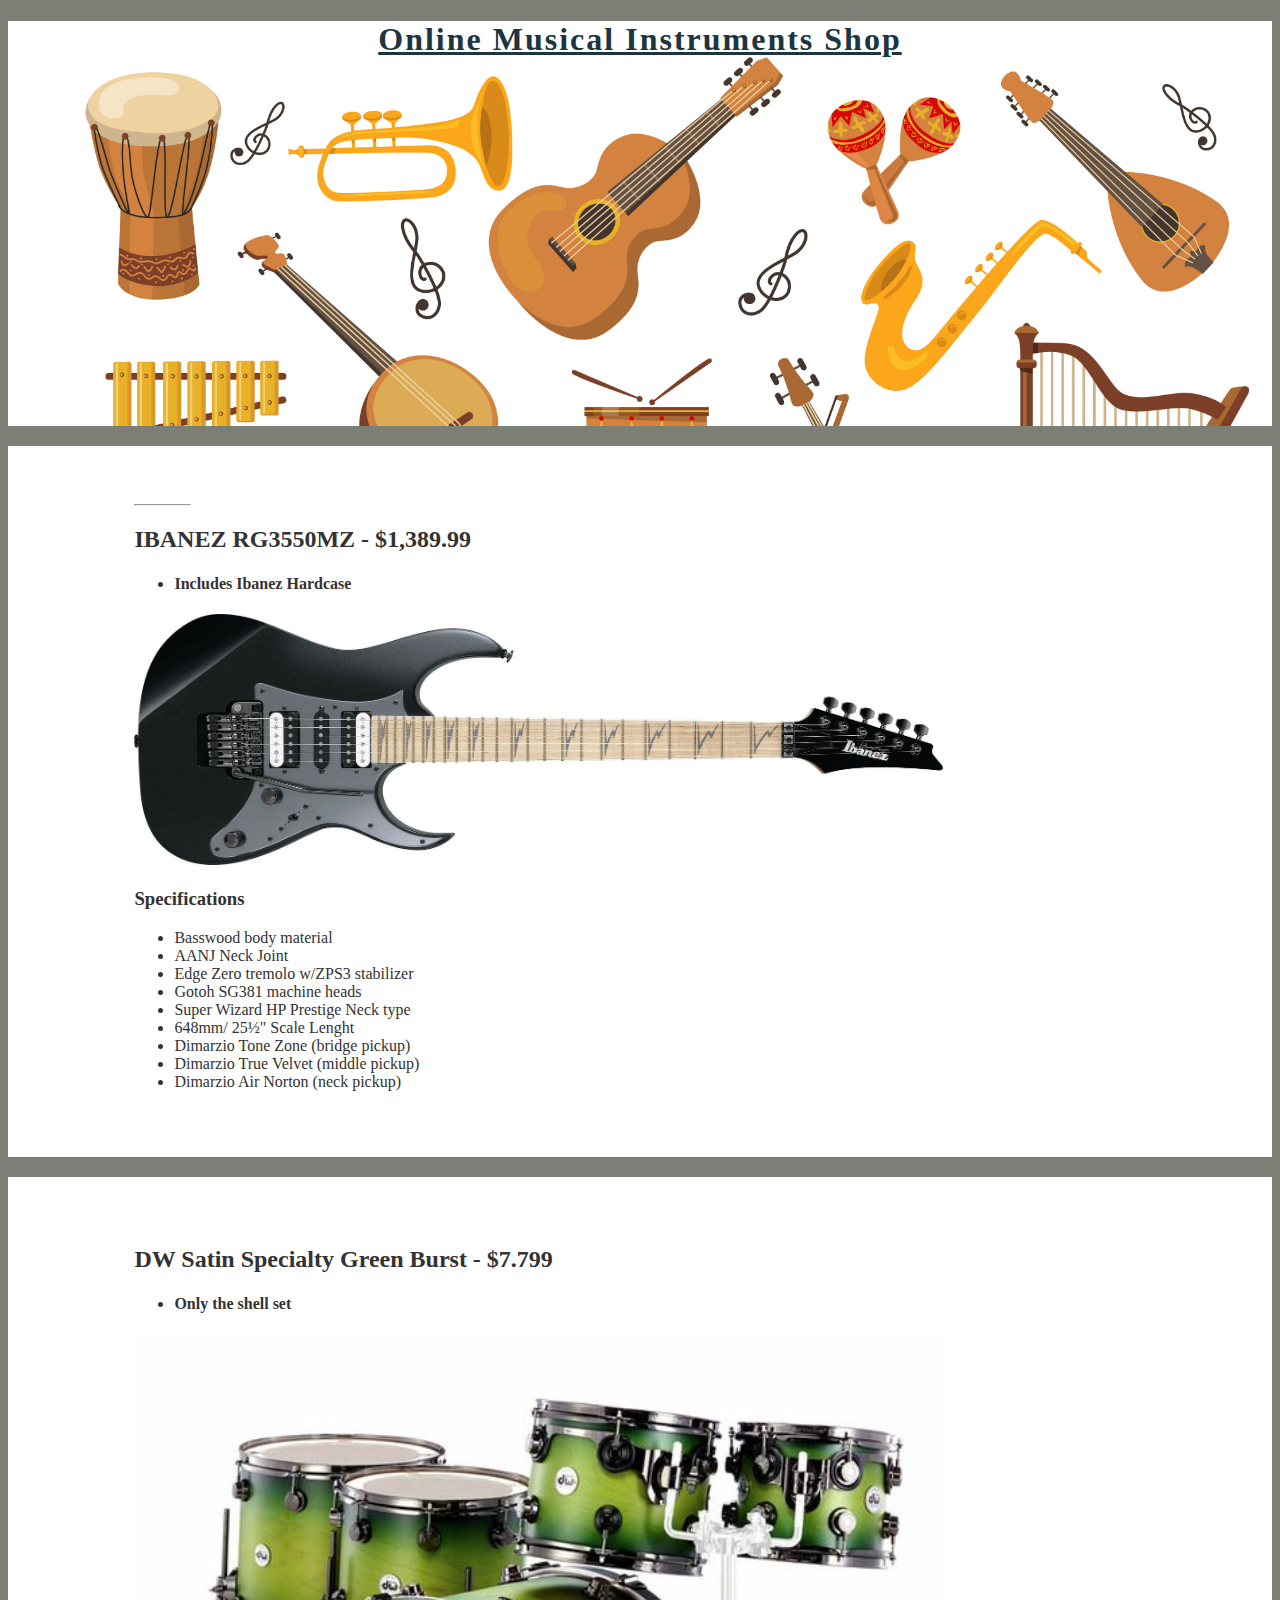
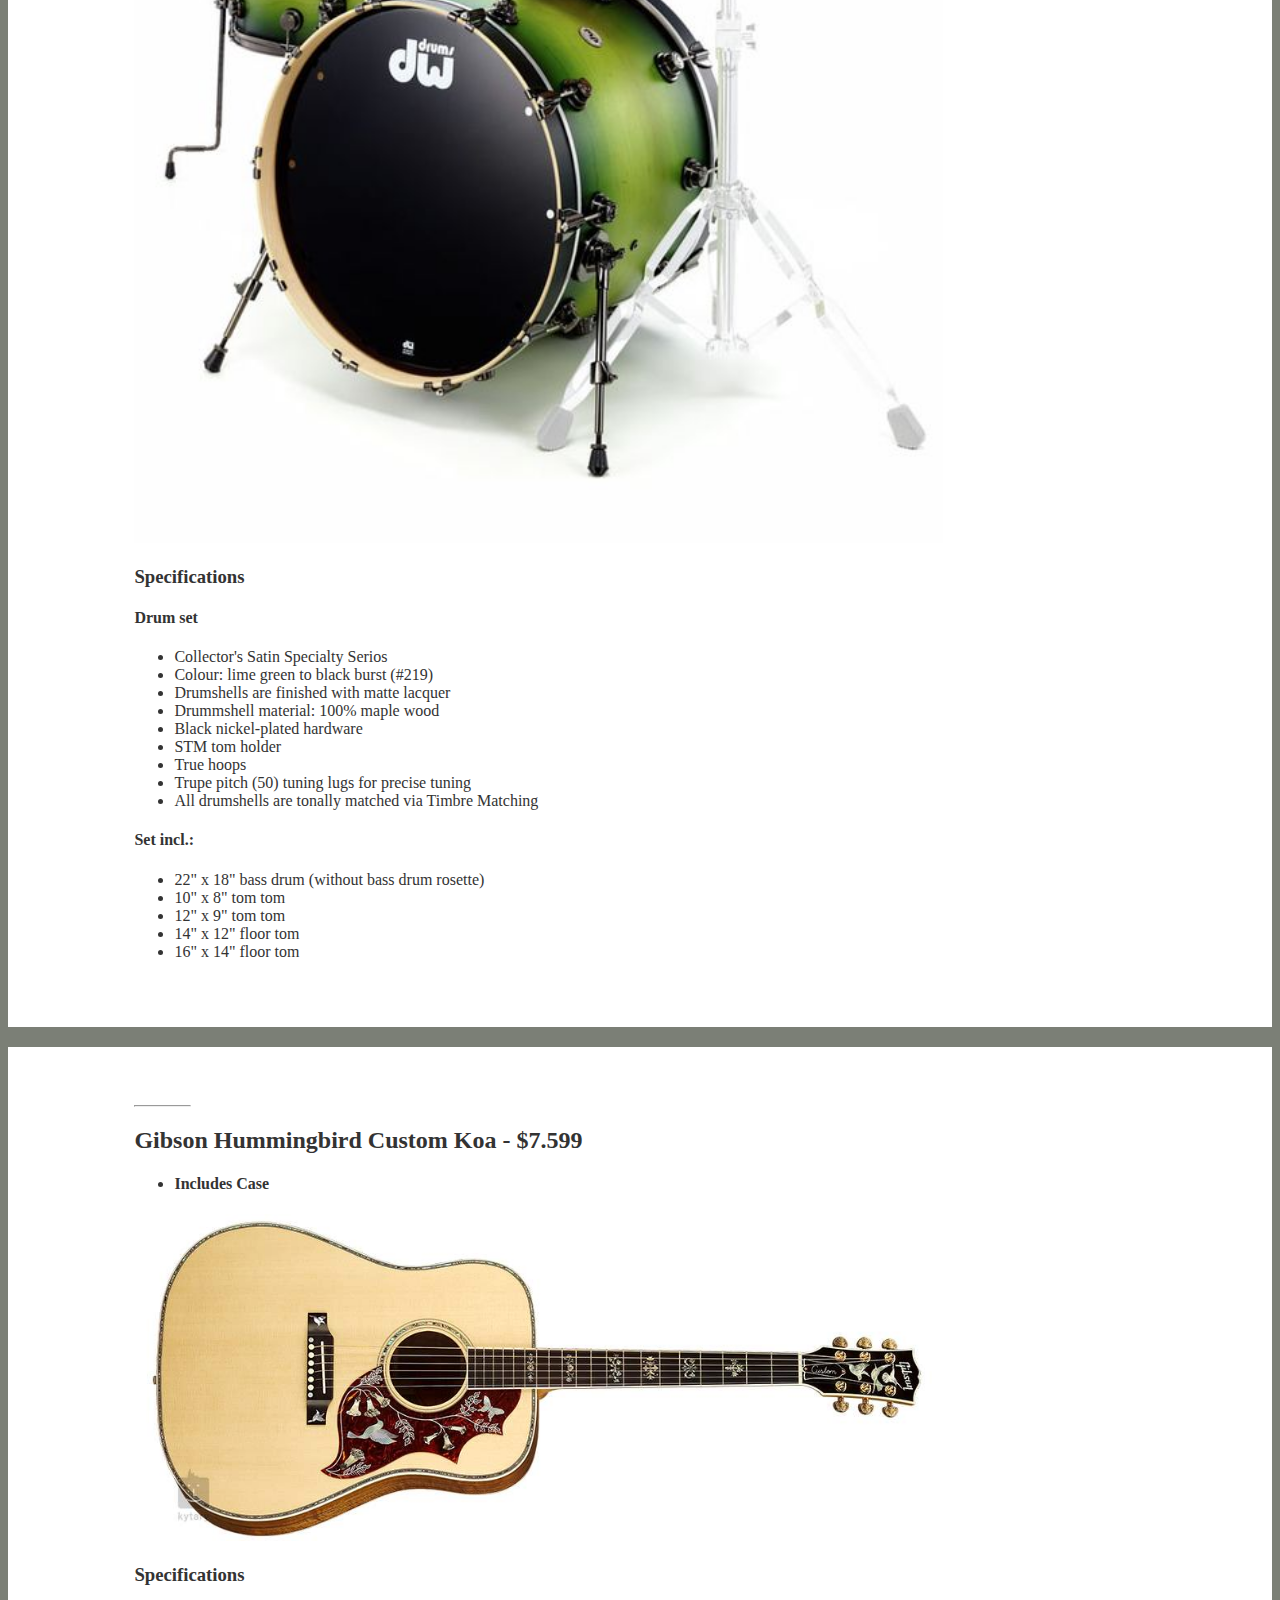
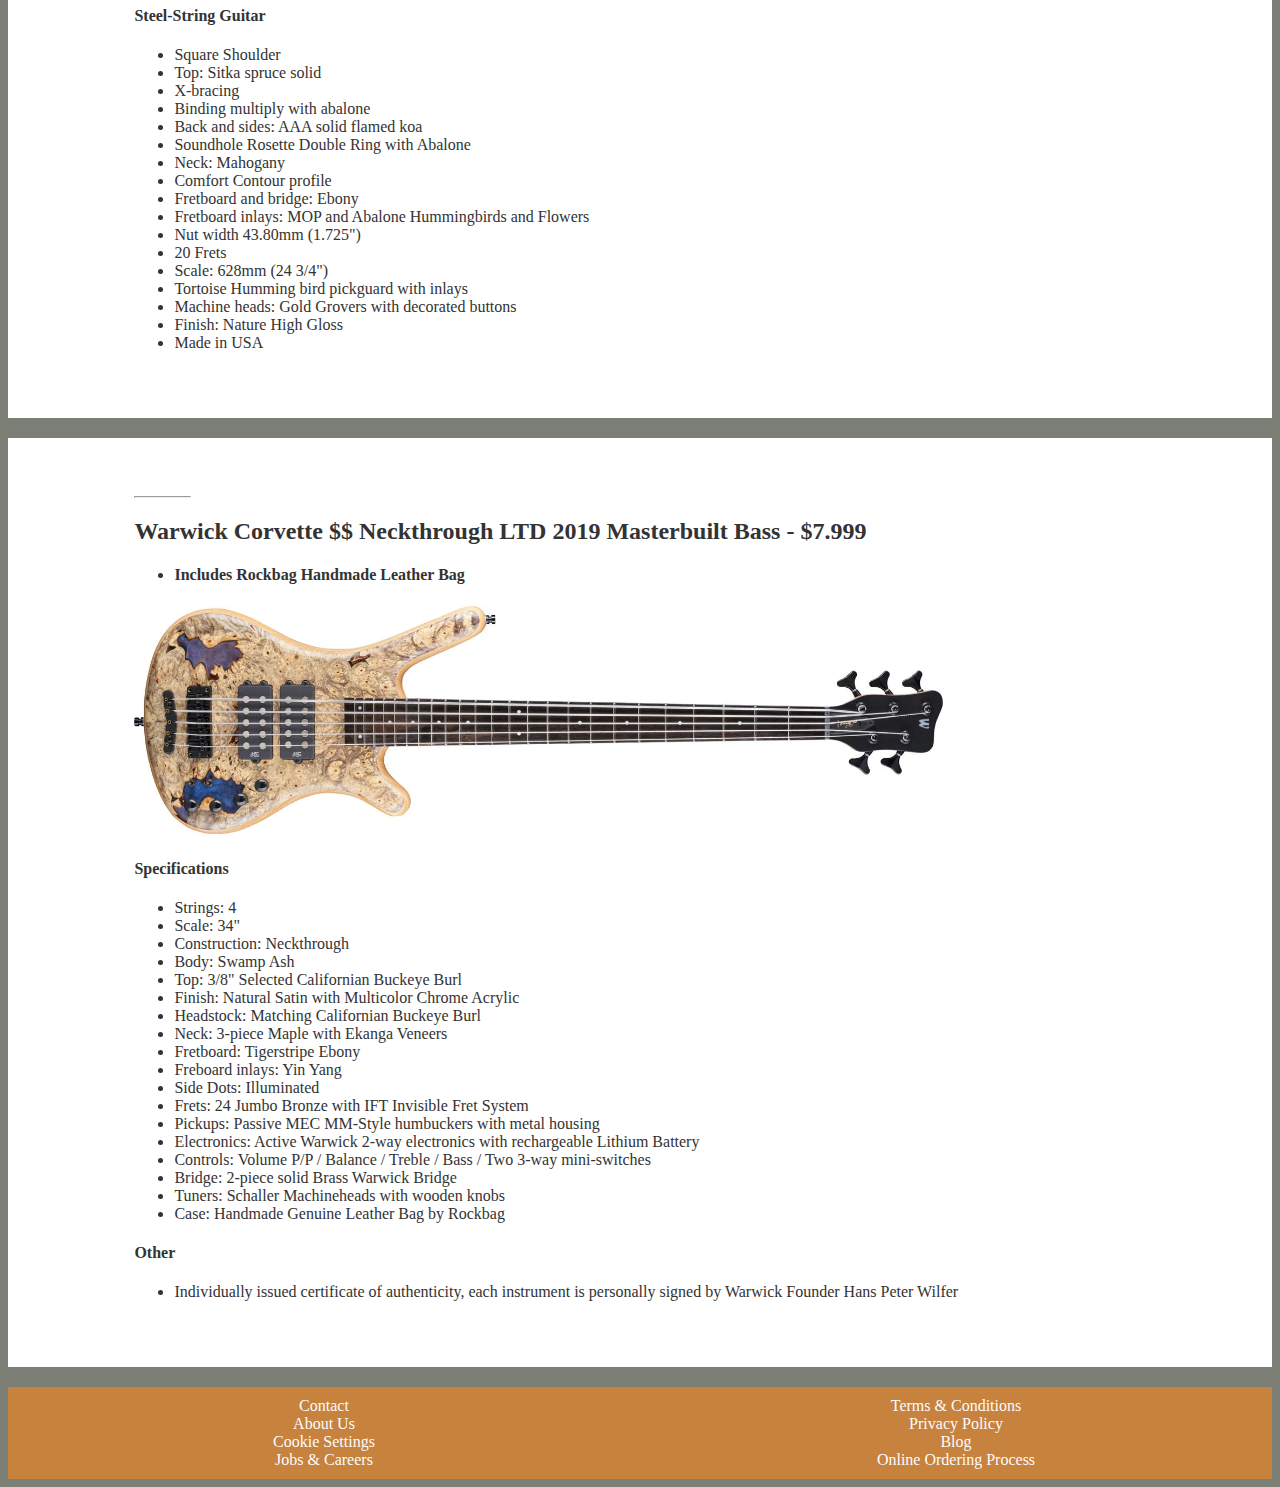
==== GearShop project/index.html @ 13680347 "1st" ====
<!DOCTYPE html>
<html lang="en">
  <head>
    <meta charset="UTF-8" />
    <title>GearShop Online</title>
    <link rel="stylesheet" href="styles.css" />
  <header>
    <h1>Online Musical Instruments Shop</h1>
  </header>
  

    <!-- main has some sections -->
    <main>
      <section>
        <div>
          <hr />
          <h2>
            IBANEZ RG3550MZ - $1,389.99
          </h2>
          <h4>
            <ul>
              <li>Includes Ibanez Hardcase</li>
            </ul>
          </h4>
          <img src="RG3550MZ_GK_2010.webp" alt="Guitar">
          <h3>Specifications</h3>

          <p>
            <ul>
              <li>Basswood body material</li>
              <li>AANJ Neck Joint</li>
              <li>Edge Zero tremolo w/ZPS3 stabilizer</li>
              <li>Gotoh SG381 machine heads</li>
              <li>Super Wizard HP Prestige Neck type</li>
              <li>648mm/ 25½" Scale Lenght</li>
              <li>Dimarzio Tone Zone (bridge pickup)</li>
              <li>Dimarzio True Velvet (middle pickup)</li>
              <li>Dimarzio Air Norton (neck pickup)</li>
            </ul>
          </p>
        </div>
      </section>

      <section>
        <div>
          <div>
            <h2>
              DW Satin Specialty Green Burst - $7.799
              
            </h2>
            <h4>
              <ul>
                <li>Only the shell set</li>
              </ul>
            </h4>
            <img src="10735692_800.jpg" alt="Drums">
            <h3>Specifications</h3>

            <p>
              <h4>Drum set</h4>
              <ul>
                <li>Collector's Satin Specialty Serios</li>
                <li>Colour: lime green to black burst (#219)</li>
                <li>Drumshells are finished with matte lacquer</li>
                <li>Drummshell material: 100% maple wood</li>
                <li>Black nickel-plated hardware</li>
                <li>STM tom holder</li>
                <li>True hoops</li>
                <li>Trupe pitch (50) tuning lugs for precise tuning</li>
                <li>All drumshells are tonally matched via Timbre Matching</li>
              </ul>
              <h4>Set incl.:</h4>
              <ul>
                <li>22" x 18" bass drum (without bass drum rosette)</li>
                <li>10" x 8" tom tom</li>
                <li>12" x 9" tom tom</li>
                <li>14" x 12" floor tom</li>
                <li>16" x 14" floor tom</li>
              </ul>
              

            </p>
          </div>
          
        </div>
      </section>

      <section>
        <div>
          <hr />
          <h2>
            Gibson Hummingbird Custom Koa - $7.599
          </h2>
          <h4>
            <ul>
              <li>Includes Case</li>
            </ul>
          </h4>
          <img src="gibson-hummingbird-custom-koa.jpg" alt="Acoustic Guitar">
          <h3>Specifications</h3>
          <h4>Steel-String Guitar</h4>
          <ul>
            <li>Square Shoulder</li>
            <li>Top: Sitka spruce solid</li>
            <li>X-bracing</li>
            <li>Binding multiply with abalone</li>
            <li>Back and sides: AAA solid flamed koa</li>
            <li>Soundhole Rosette Double Ring with Abalone</li>
            <li>Neck: Mahogany</li>
            <li>Comfort Contour profile</li>
            <li>Fretboard and bridge: Ebony</li>
            <li>Fretboard inlays: MOP and Abalone Hummingbirds and Flowers</li>
            <li>Nut width 43.80mm (1.725")</li>
            <li>20 Frets</li>
            <li>Scale: 628mm (24 3/4")</li>
            <li>Tortoise Humming bird pickguard with inlays</li>
            <li>Machine heads: Gold Grovers with decorated buttons</li>
            <li>Finish: Nature High Gloss</li>
            <li>Made in USA</li>

          </ul>
          
        </div>
      </section>

      <section>
        <div>
          <hr />
          <h2>Warwick Corvette $$ Neckthrough LTD 2019 Masterbuilt Bass - $7.999
            
          </h2>
          <h4>
            <ul>
              <li>Includes Rockbag Handmade Leather Bag</li>
            </ul>
          </h4>
          <img src="Warwick-Corvette-Bolt-On-LTD-2019-Teambuilt-Bass-full-1500x424.webp" alt="Bass Guitar">
          <h4>Specifications</h4>
          <ul>
            <li>Strings: 4</li>
            <li>Scale: 34"</li>
            <li>Construction: Neckthrough</li>
            <li>Body: Swamp Ash</li>
            <li>Top: 3/8" Selected Californian Buckeye Burl</li>
            <li>Finish: Natural Satin with Multicolor Chrome Acrylic</li>
            <li>Headstock: Matching Californian Buckeye Burl</li>
            <li>Neck: 3-piece Maple with Ekanga Veneers</li>
            <li>Fretboard: Tigerstripe Ebony</li>
            <li>Freboard inlays: Yin Yang</li>
            <li>Side Dots: Illuminated</li>
            <li>Frets: 24 Jumbo Bronze with IFT Invisible Fret System</li>
            <li>Pickups: Passive MEC MM-Style humbuckers with metal housing</li>
            <li>Electronics: Active Warwick 2-way electronics with rechargeable Lithium Battery</li>
            <li>Controls: Volume P/P / Balance / Treble / Bass / Two 3-way mini-switches</li>
            <li>Bridge: 2-piece solid Brass Warwick Bridge</li>
            <li>Tuners: Schaller Machineheads with wooden knobs</li>
            <li>Case: Handmade Genuine Leather Bag by Rockbag</li>
          </ul>
          <h4>Other 
            </h4>
            <ul>
              <li>Individually issued certificate of authenticity, each instrument is personally signed by Warwick Founder Hans Peter Wilfer</li>
            </ul>



          
        </div>
      </section>
    </main>

    <!-- using float, splits with the width 50% into 2 columns -->
    <footer>
      <div class="row">
        <div class="column">Contact</div>
        <div class="column">Terms & Conditions</div>
        <div class="column">About Us</div>
        <div class="column">Privacy Policy</div>
        <div class="column">Cookie Settings</div>
        <div class="column">Blog</div>
        <div class="column">Jobs & Careers</div>
        <div class="column">Online Ordering Process</div>
      </div>
    </footer>
  </body>
</html>
---- GearShop project/styles.css ----
body {
  font-family: Cambria, Cochin, Georgia, Times, "Times New Roman", serif;
  background-color: #7b7f76;
}

nav {
  background-color: transparent; /* Dark Green */
  color: #1c3541; /* Text color */
  padding: 1%;
}


 nav ul li {
  display: inline;
  margin-right: 99px;
  letter-spacing: 2.5px;
  text-transform: lowercase;
  
}

a {
  color: inherit;
  text-decoration: none;
}

header {
  background: url("5898.jpg") top/cover no-repeat;
  text-align: center;
  height: 45vh;
}
/* Other existing styles */
h1 {
  text-decoration-line: underline;
  
}

.green {
  overflow: hidden;
}

.content {
  width: 10%; /* Adjust as needed */
  display: inline-block;
  vertical-align: top;
}

.image {
  width: 45%; /* Adjust as needed */
  display: inline-block;
  vertical-align: top;
}

.image img {
  width: 30%; /* Ensure the image fills its container */
  display: block; /* Remove any default inline-block spacing */
  border-radius: 5px; /* If you want rounded corners */
  /* Additional styles as per your design */
}

header h1,
header p {
  color: #1c3541; /* Text color */
  letter-spacing: 2px;
}
.content {
  width: 48%; /* Adjust as needed */
}

.image {
  width: 48%; /* Adjust as needed */
}

.foggy {
  border-radius: 5px; /* If you want rounded corners */
  height: auto;
  max-width: 50%;
  width: 250px; /* Ensure the image fills its container */
}
section hr {
  margin-left: 0px;
  width: 55px;
}

section > div {
  margin: auto;
  max-width: 80%;
  padding: 50px;
  width: 1440px;
}

section.green {
  background-color: #01796f; /* Dark Green */
  color: white;
}

section {
  background-color: #fff; /* Light green background */
  color: #333; /* Text color */
  margin: 20px 0;
}

footer {
  background-color: #C7823D; /* Dark Green */
  color: #fbfbfd; /* Text color */
  overflow: hidden;
  padding: 10px 0;
  text-align: center;
  width: 100%;
}

.row {
  overflow: hidden;
}

.column {
  width: 50%;
  float: left;
}

.center {
  text-align: center;
}

img {
  width: 80%;
}
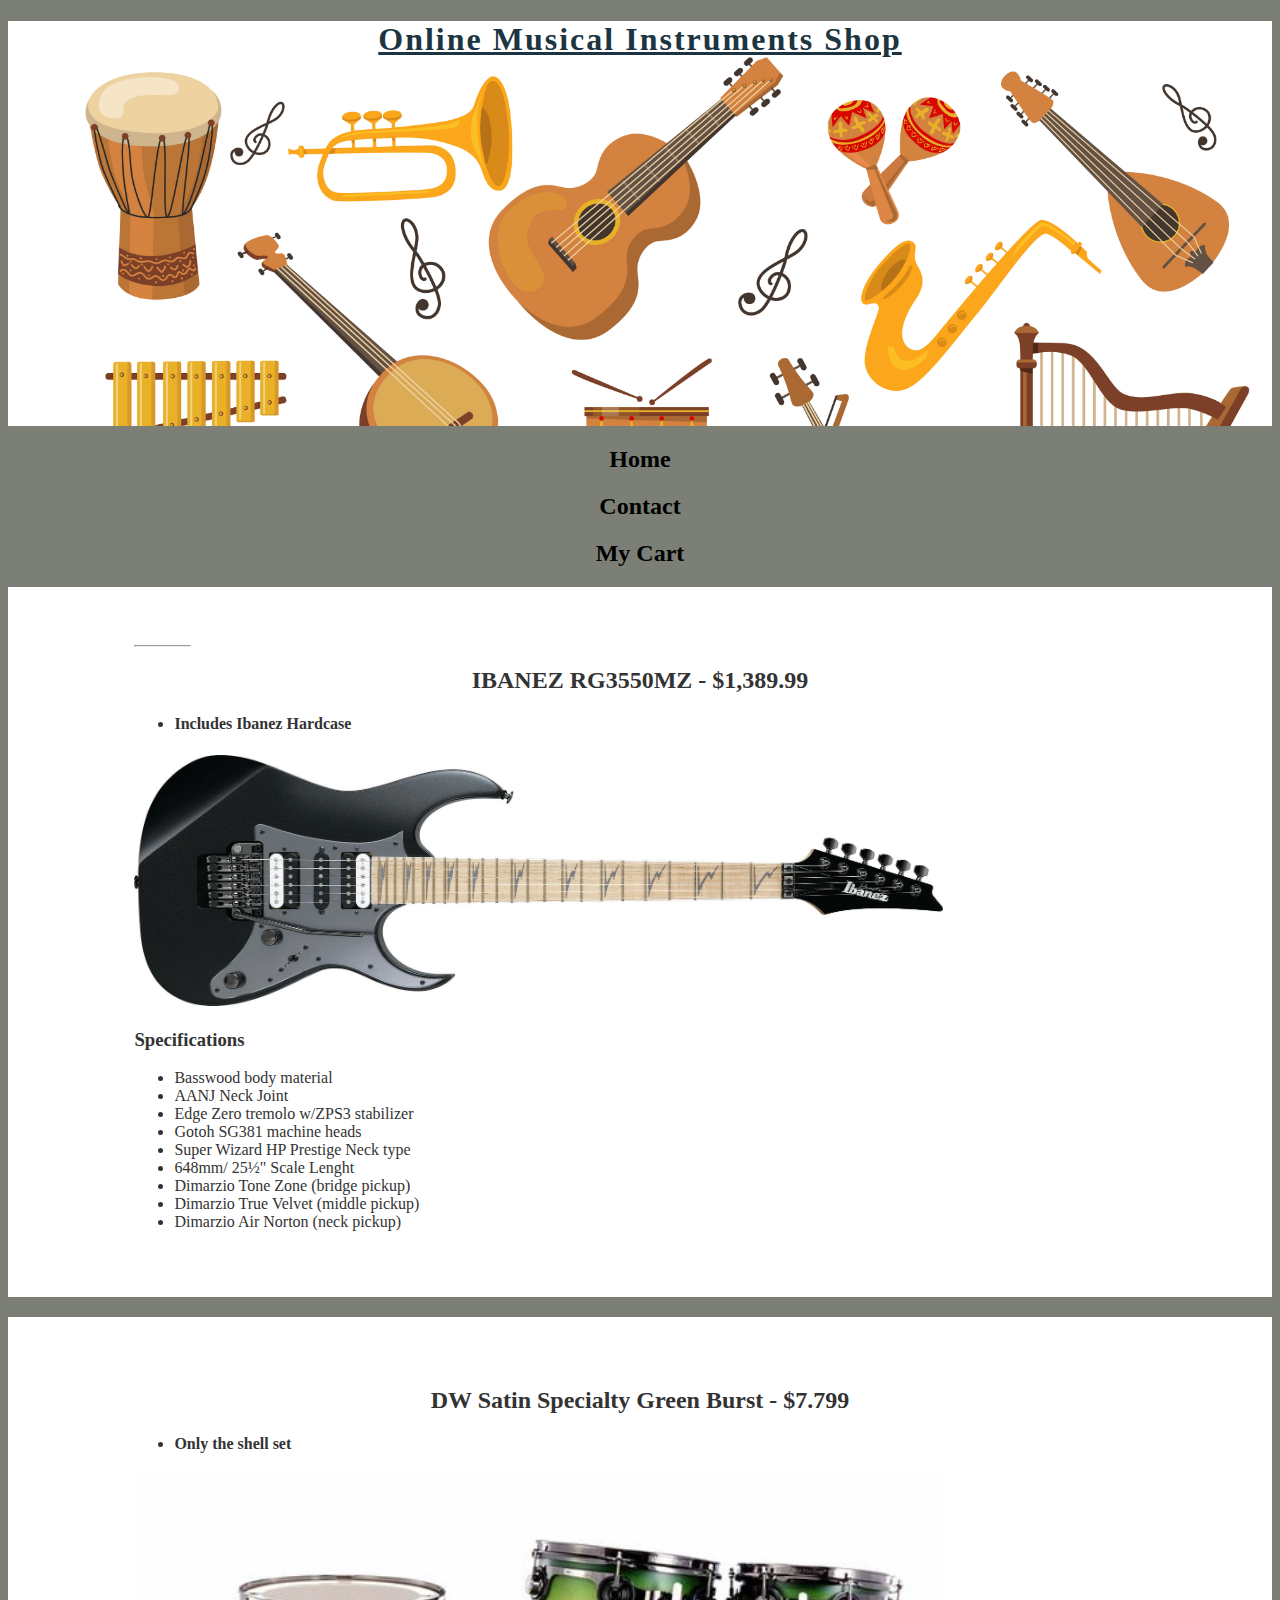
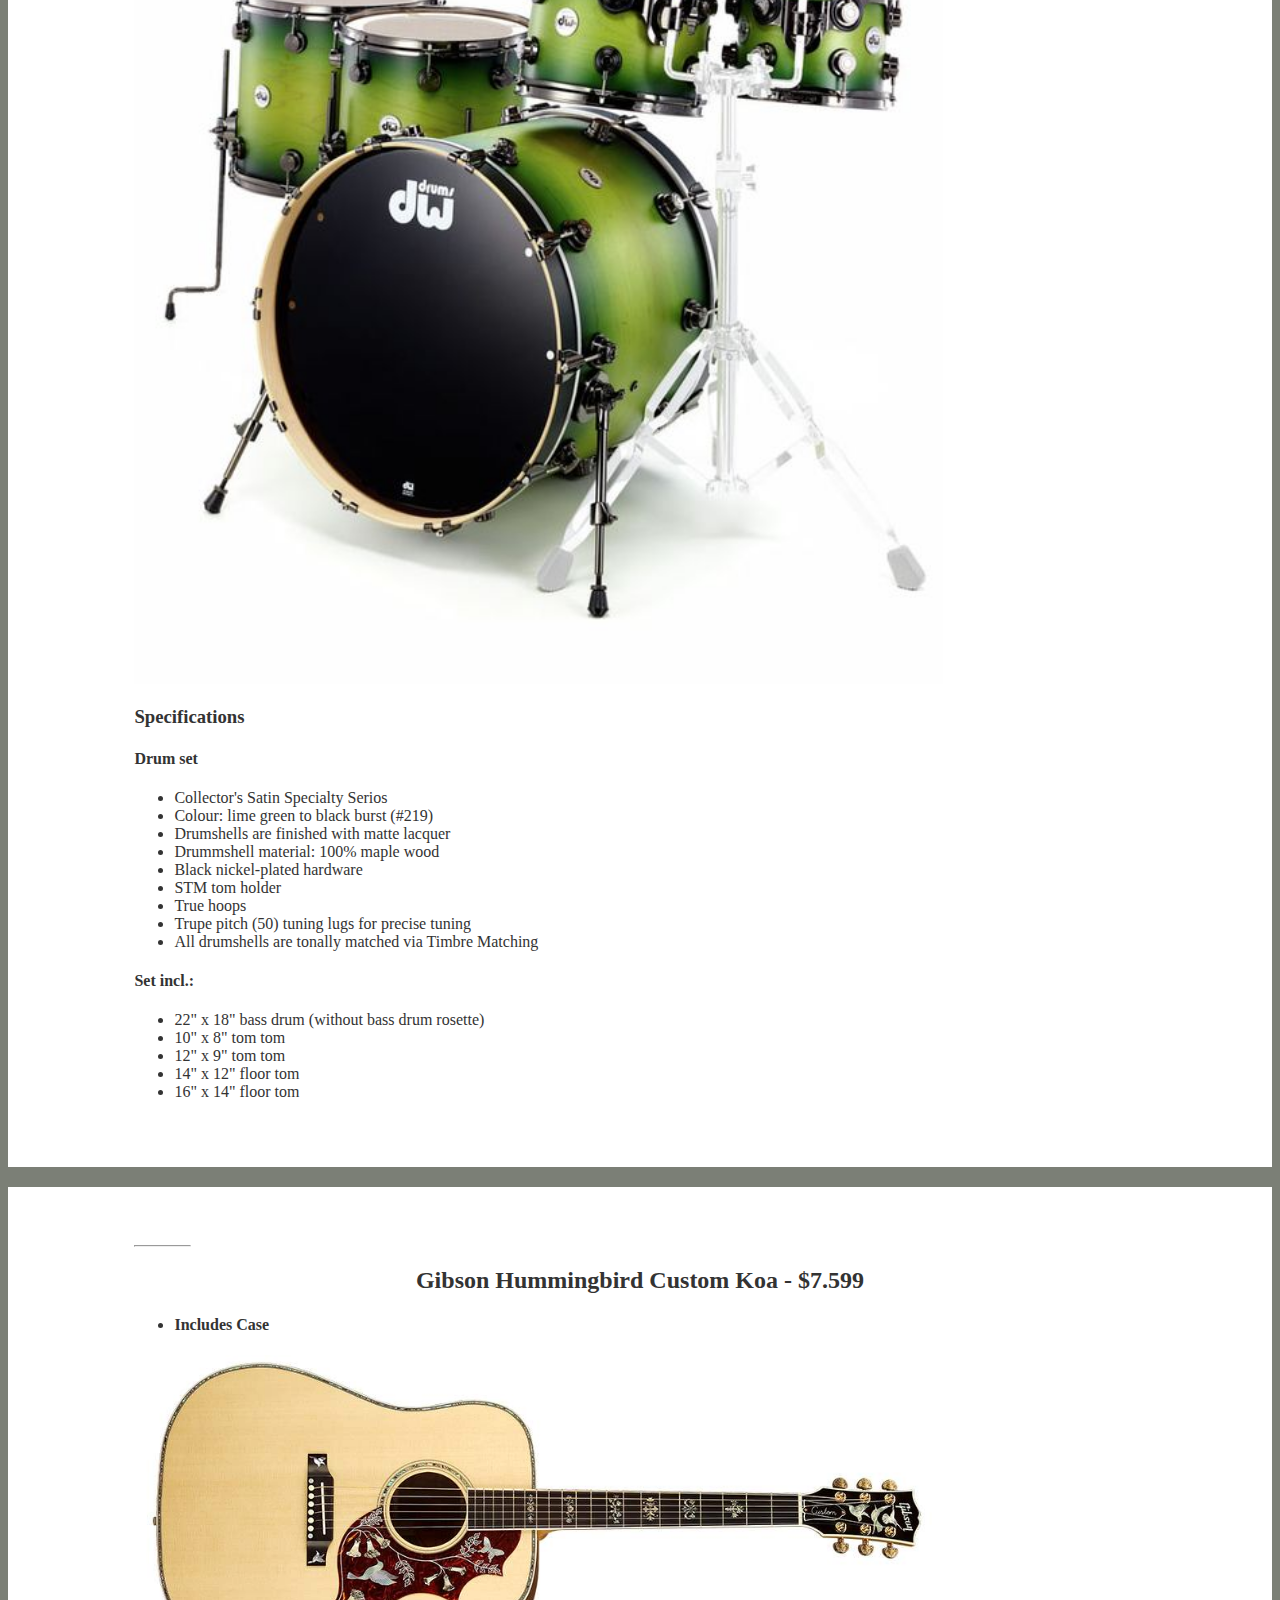
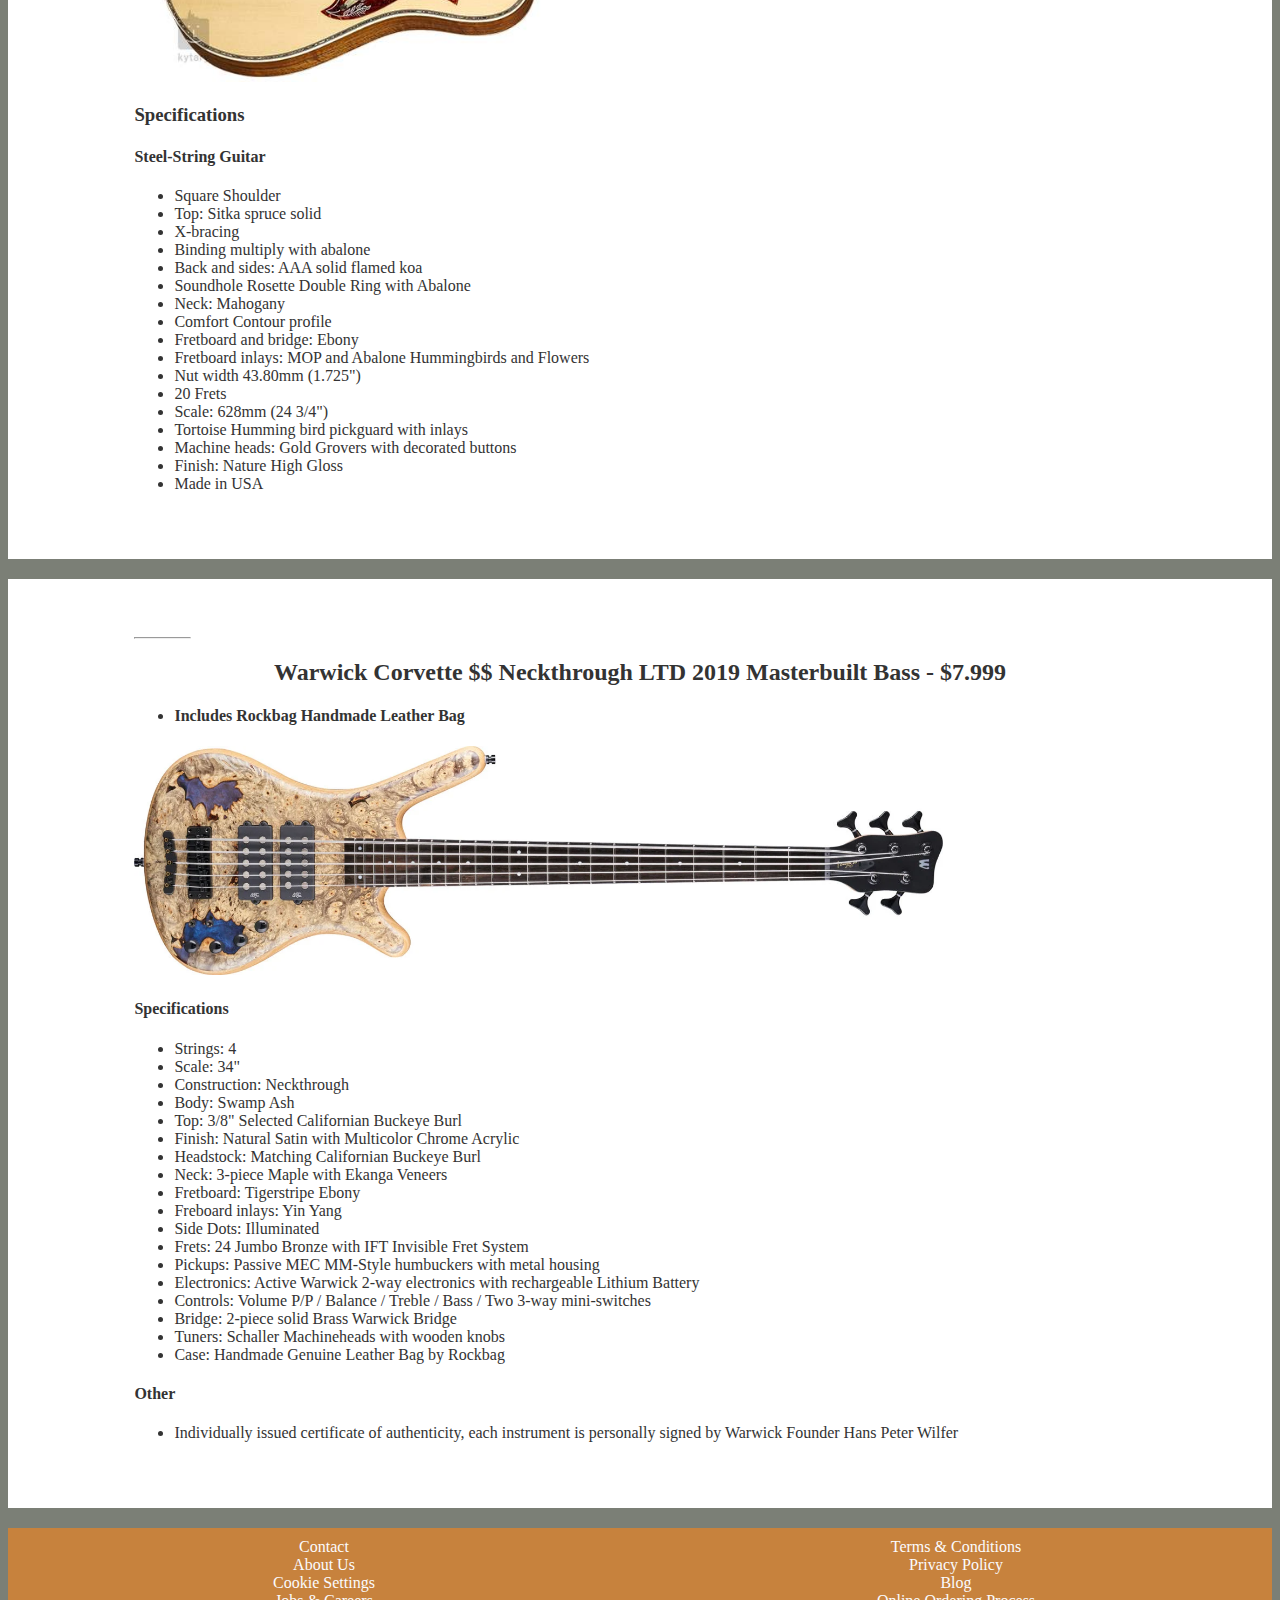
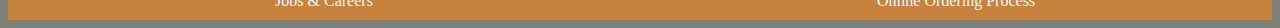
==== commit dcb76206: "finalfinal" ====
--- a/GearShop project/index.html
+++ b/GearShop project/index.html
@@ -5,8 +5,12 @@
     <title>GearShop Online</title>
     <link rel="stylesheet" href="styles.css" />
   <header>
-    <h1>Online Musical Instruments Shop</h1>
+    <h1><a href="index.html">Online Musical Instruments Shop</a></h1>
   </header>
+  <h2><a href="index.html">Home</a></h2>
+  <h2><a href="contact.html">Contact</a></h2>
+  <h2><a href="mycart.html">My Cart</a></h2>
+  
   
 
     <!-- main has some sections -->
@@ -181,6 +185,7 @@
         <div class="column">Jobs & Careers</div>
         <div class="column">Online Ordering Process</div>
       </div>
+      
     </footer>
   </body>
 </html>
--- a/GearShop project/styles.css
+++ b/GearShop project/styles.css
@@ -32,6 +32,9 @@
 h1 {
   text-decoration-line: underline;
   
+}
+h2 {
+  text-align: center;
 }
 
 .green {
